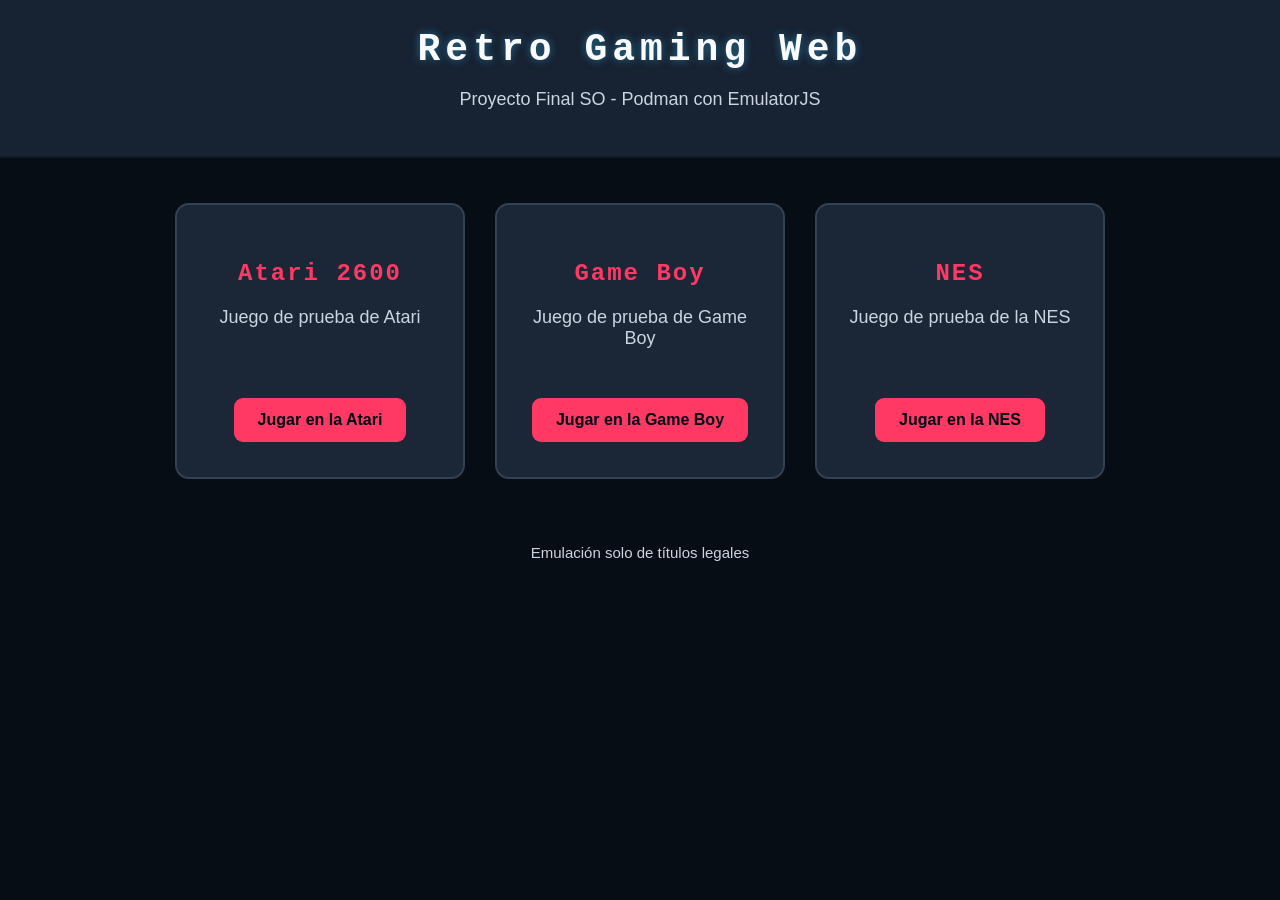
==== www/index.html @ 076cfb2c "Estructura inicial del proyecto" ====
<!DOCTYPE html>
<html lang="es">
<head>
  <meta charset="UTF-8">
  <title>RETRO GAMING WEB</title>
  <link rel="stylesheet" href="css/styles.css">
</head>

<body>
  <header>
    <h1>Retro Gaming Web</h1>
    <p>Proyecto Final SO - Podman con EmulatorJS</p>
  </header>

  <main class="contenedor">

    <section class="tarjeta">
      <h2>Atari 2600</h2>
      <p>Juego de prueba de Atari</p>
      <a class="boton"
         href="play.html?core=atari2600&amp;rom=/roms/atari/juego_atari.bin&amp;name=Juego%20Atari">
         Jugar en la Atari
      </a>
    </section>

    <section class="tarjeta">
      <h2>Game Boy</h2>
      <p>Juego de prueba de Game Boy</p>
      <a class="boton"
         href="play.html?core=gb&amp;rom=/roms/gameboy/juego_gameboy.gbc&amp;name=Juego%20GameBoy">
         Jugar en la Game Boy
      </a>
    </section>

    <section class="tarjeta">
      <h2>NES</h2>
      <p>Juego de prueba de la NES</p>
      <a class="boton"
         href="play.html?core=nes&amp;rom=/roms/nes/juego_nes.nes&amp;name=Juego%20NES">
         Jugar en la NES
      </a>
    </section>

  </main>

  <footer>
    Emulación solo de títulos legales
  </footer>
</body>
---- www/css/styles.css ----
/* ----Tema General de la página RETRO GAMING WEB---- */

:root {
  --color-fondo: #070d14;
  --color-header: #172232;
  --color-tarjeta: #1b2636;
  --color-borde: #334155;
  --color-acento: #ff3864;
  --color-acento-hover: #ff1744;
  --color-texto: #f8fafc;
  --color-texto-suave: #cbd5e1;
  --color-emulador: #2b2b2b;

  --fuente-titulo: "Courier New", monospace;
  --fuente-texto: "Trebuchet MS", Arial, sans-serif;
  --fuente-retro: "Courier New", monospace;
}

/* Estilo de Pagina */

* {
  box-sizing: border-box;
}

body {
  margin: 0;
  padding: 0;
  background: var(--color-fondo);
  color: var(--color-texto);
  font-family: var(--fuente-texto);
  text-align: center;
}

header {
  background: var(--color-header);
  padding: 28px 20px;
  border-bottom: 2px solid #111827;
}

h1 {
  margin: 0;
  font-family: var(--fuente-titulo);
  font-size: 38px;
  letter-spacing: 5px;
  color: var(--color-texto);
  text-shadow: 0 0 8px rgba(56, 189, 248, 0.5);
}

h2 {
  font-family: var(--fuente-retro);
  color: var(--color-acento);
  letter-spacing: 2px;
}

p {
  color: var(--color-texto-suave);
  font-size: 18px;
}

/* Catálogo de Juegos */

.contenedor {
  display: flex;
  justify-content: center;
  gap: 30px;
  flex-wrap: wrap;
  margin: 45px auto;
  max-width: 1200px;
  padding: 0 20px;
}

.tarjeta {
  background: var(--color-tarjeta);
  border: 2px solid var(--color-borde);
  border-radius: 14px;
  width: 290px;
  padding: 35px 25px;
  transition: transform 0.2s, box-shadow 0.2s, border-color 0.2s;
}

.tarjeta:hover {
  transform: translateY(-6px);
  border-color: var(--color-acento);
  box-shadow: 0 0 20px rgba(56, 189, 248, 0.35);
}

.tarjeta p {
  min-height: 55px;
}

/* Estilo de los Botones */

.boton {
  display: inline-block;
  margin-top: 18px;
  background: var(--color-acento);
  color: #020617;
  padding: 13px 24px;
  border-radius: 9px;
  text-decoration: none;
  font-weight: bold;
  font-size: 16px;
  transition: background 0.2s, transform 0.2s;
}

.boton:hover {
  background: var(--color-acento-hover);
  transform: scale(1.05);
}

.link-volver {
  color: var(--color-acento);
  text-decoration: none;
  font-weight: bold;
  font-size: 17px;
}

.link-volver:hover {
  color: var(--color-acento-hover);
}


/* Diseño de página del emulador */

.contenedor-emulador {
  width: 720px;
  height: 520px;
  max-width: 95%;
  margin: 35px auto;
  border: 4px solid var(--color-acento);
  background: var(--color-emulador);
  box-shadow: 0 0 25px rgba(56, 189, 248, 0.35);
}

#game {
  width: 100%;
  height: 100%;
}


/* Pie de página */

footer {
  margin-top: 40px;
  padding: 20px;
  color: var(--color-texto-suave);
  font-size: 15px;
}

/* Diseño Responsive */

@media (max-width: 768px) {
  h1 {
    font-size: 28px;
    letter-spacing: 3px;
  }

  .tarjeta {
    width: 90%;
  }

  .contenedor-emulador {
    height: 420px;
  }
}

#panel-latencia {
   width: 720px;
   max-width: 95%;
   margin: 20px auto;
   padding: 15px;
   background: #111827;
   border: 2px solid var(--color-acento);
   color: var(--color-texto);
   font-family: var(--fuente-retro);
   font-size: 16px;
   box-shadow: 0 0 12px rgba(56, 189, 248, 0.25);
}
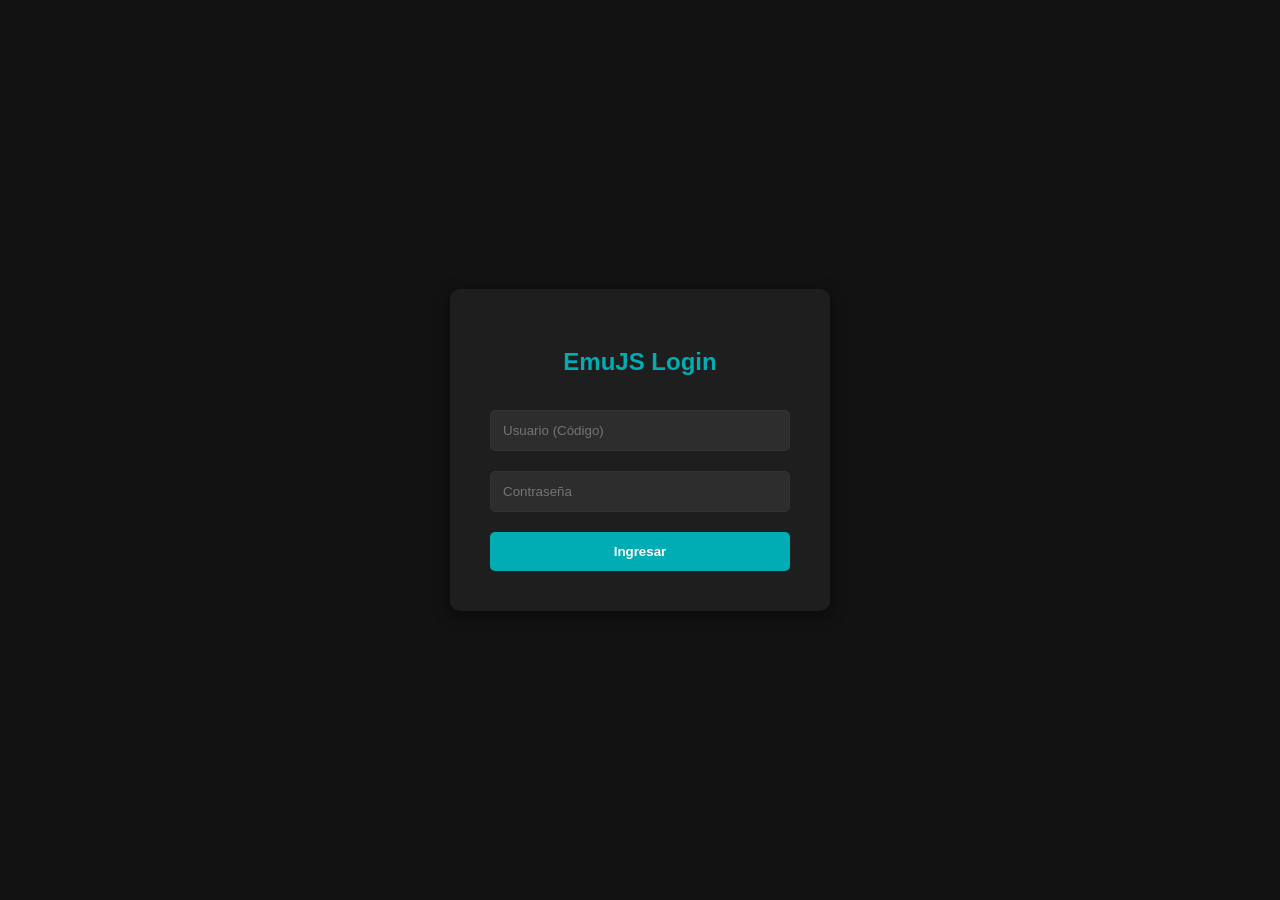
==== commit f785482f: "Se agrega pantalla de login estatica para el emulador" ====
--- a/www/index.html
+++ b/www/index.html
@@ -1,49 +1,77 @@
 <!DOCTYPE html>
 <html lang="es">
 <head>
-  <meta charset="UTF-8">
-  <title>RETRO GAMING WEB</title>
-  <link rel="stylesheet" href="css/styles.css">
+    <meta charset="UTF-8">
+    <meta name="viewport" content="width=device-width, initial-scale=1.0">
+    <title>Login - Retro Gaming Emulator</title>
+    <style>
+        body {
+            background-color: #121212;
+            color: #ffffff;
+            font-family: 'Segoe UI', Tahoma, Geneva, Verdana, sans-serif;
+            display: flex;
+            justify-content: center;
+            align-items: center;
+            height: 100vh;
+            margin: 0;
+        }
+        .login-box {
+            background: #1e1e1e;
+            padding: 40px;
+            border-radius: 10px;
+            box-shadow: 0 4px 15px rgba(0,0,0,0.5);
+            text-align: center;
+            width: 300px;
+        }
+        h2 { margin-bottom: 24px; color: #00adb5; }
+        input {
+            width: 100%;
+            padding: 12px;
+            margin: 10px 0;
+            border: 1px solid #333;
+            border-radius: 5px;
+            background: #2d2d2d;
+            color: white;
+            box-sizing: border-box;
+        }
+        button {
+            width: 100%;
+            padding: 12px;
+            background: #00adb5;
+            border: none;
+            color: white;
+            font-weight: bold;
+            border-radius: 5px;
+            cursor: pointer;
+            margin-top: 10px;
+        }
+        button:hover { background: #007a80; }
+        .error { color: #ff4444; font-size: 14px; margin-top: 10px; display: none; }
+    </style>
 </head>
+<body>
 
-<body>
-  <header>
-    <h1>Retro Gaming Web</h1>
-    <p>Proyecto Final SO - Podman con EmulatorJS</p>
-  </header>
+<div class="login-box">
+    <h2>EmuJS Login</h2>
+    <input type="text" id="username" placeholder="Usuario (Código)">
+    <input type="password" id="password" placeholder="Contraseña">
+    <button onclick="validarLogin()">Ingresar</button>
+    <div id="error-msg" class="error">Usuario o contraseña incorrectos</div>
+</div>
 
-  <main class="contenedor">
+<script>
+    function validarLogin() {
+        const user = document.getElementById('username').value;
+        const pass = document.getElementById('password').value;
 
-    <section class="tarjeta">
-      <h2>Atari 2600</h2>
-      <p>Juego de prueba de Atari</p>
-      <a class="boton"
-         href="play.html?core=atari2600&amp;rom=/roms/atari/juego_atari.bin&amp;name=Juego%20Atari">
-         Jugar en la Atari
-      </a>
-    </section>
+        // Aquí definen sus credenciales de acceso para la exposición
+        if (user === "25200666" && pass === "retro2026") {
+            window.location.href = "play.html";
+        } else {
+            document.getElementById('error-msg').style.display = 'block';
+        }
+    }
+</script>
 
-    <section class="tarjeta">
-      <h2>Game Boy</h2>
-      <p>Juego de prueba de Game Boy</p>
-      <a class="boton"
-         href="play.html?core=gb&amp;rom=/roms/gameboy/juego_gameboy.gbc&amp;name=Juego%20GameBoy">
-         Jugar en la Game Boy
-      </a>
-    </section>
-
-    <section class="tarjeta">
-      <h2>NES</h2>
-      <p>Juego de prueba de la NES</p>
-      <a class="boton"
-         href="play.html?core=nes&amp;rom=/roms/nes/juego_nes.nes&amp;name=Juego%20NES">
-         Jugar en la NES
-      </a>
-    </section>
-
-  </main>
-
-  <footer>
-    Emulación solo de títulos legales
-  </footer>
 </body>
+</html>
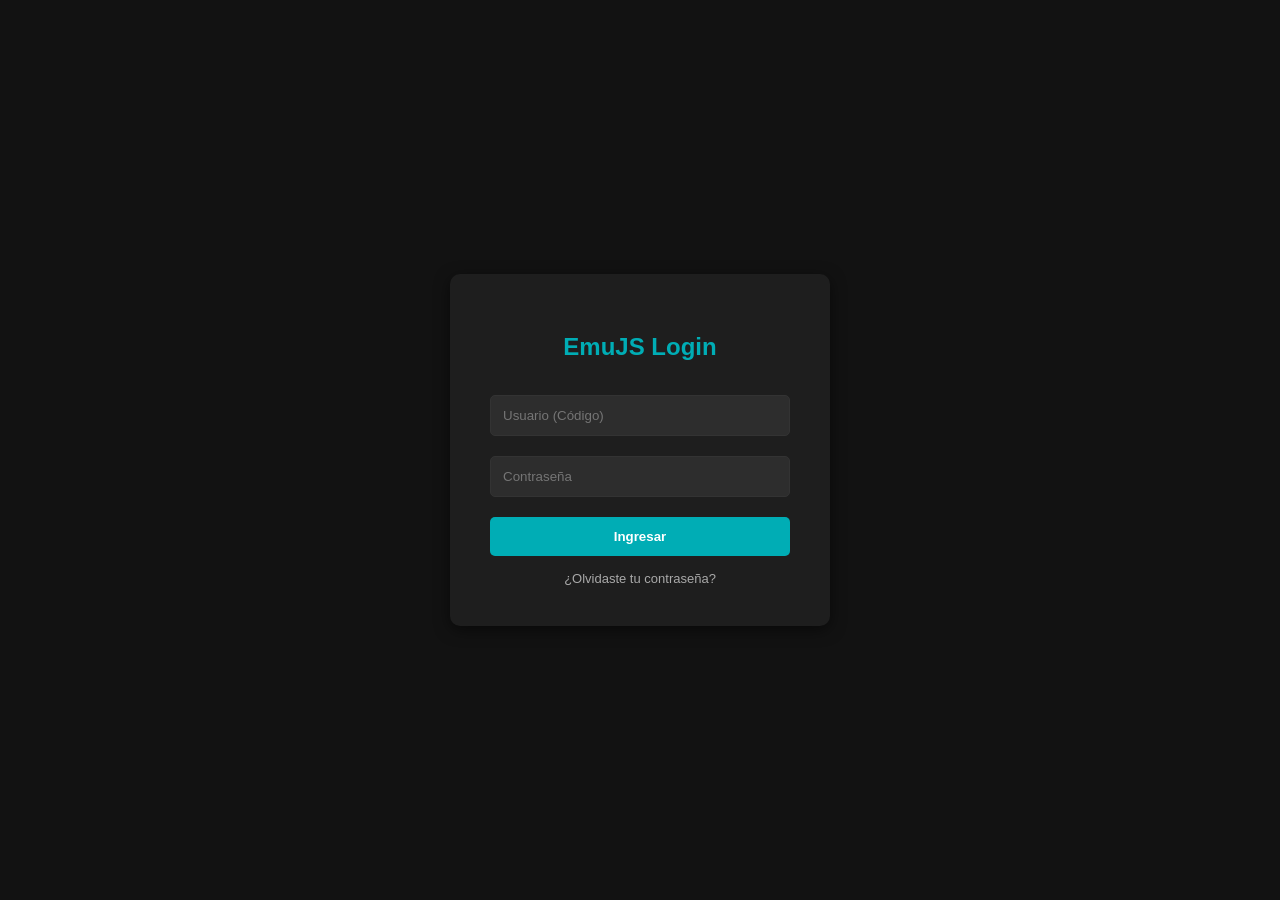
==== commit cde9f558: "Se agrega opcion de recuperar contrasena y correccion de ruta de juego" ====
--- a/www/index.html
+++ b/www/index.html
@@ -46,6 +46,15 @@
             margin-top: 10px;
         }
         button:hover { background: #007a80; }
+        .forgot-pass {
+            display: block;
+            margin-top: 15px;
+            color: #a9a9a9;
+            font-size: 13px;
+            text-decoration: none;
+            cursor: pointer;
+        }
+        .forgot-pass:hover { color: #00adb5; text-decoration: underline; }
         .error { color: #ff4444; font-size: 14px; margin-top: 10px; display: none; }
     </style>
 </head>
@@ -56,6 +65,7 @@
     <input type="text" id="username" placeholder="Usuario (Código)">
     <input type="password" id="password" placeholder="Contraseña">
     <button onclick="validarLogin()">Ingresar</button>
+    <a class="forgot-pass" onclick="recuperarContrasena()">¿Olvidaste tu contraseña?</a>
     <div id="error-msg" class="error">Usuario o contraseña incorrectos</div>
 </div>
 
@@ -64,12 +74,16 @@
         const user = document.getElementById('username').value;
         const pass = document.getElementById('password').value;
 
-        // Aquí definen sus credenciales de acceso para la exposición
+        // Credenciales oficiales para la sustentación
         if (user === "25200666" && pass === "retro2026") {
-            window.location.href = "play.html";
+            window.location.href = "play.html?game=nes";
         } else {
             document.getElementById('error-msg').style.display = 'block';
         }
+    }
+
+    function recuperarContrasena() {
+        alert("Para restablecer tu acceso, contacta al administrador del sistema o revisa la documentación del proyecto.");
     }
 </script>
 
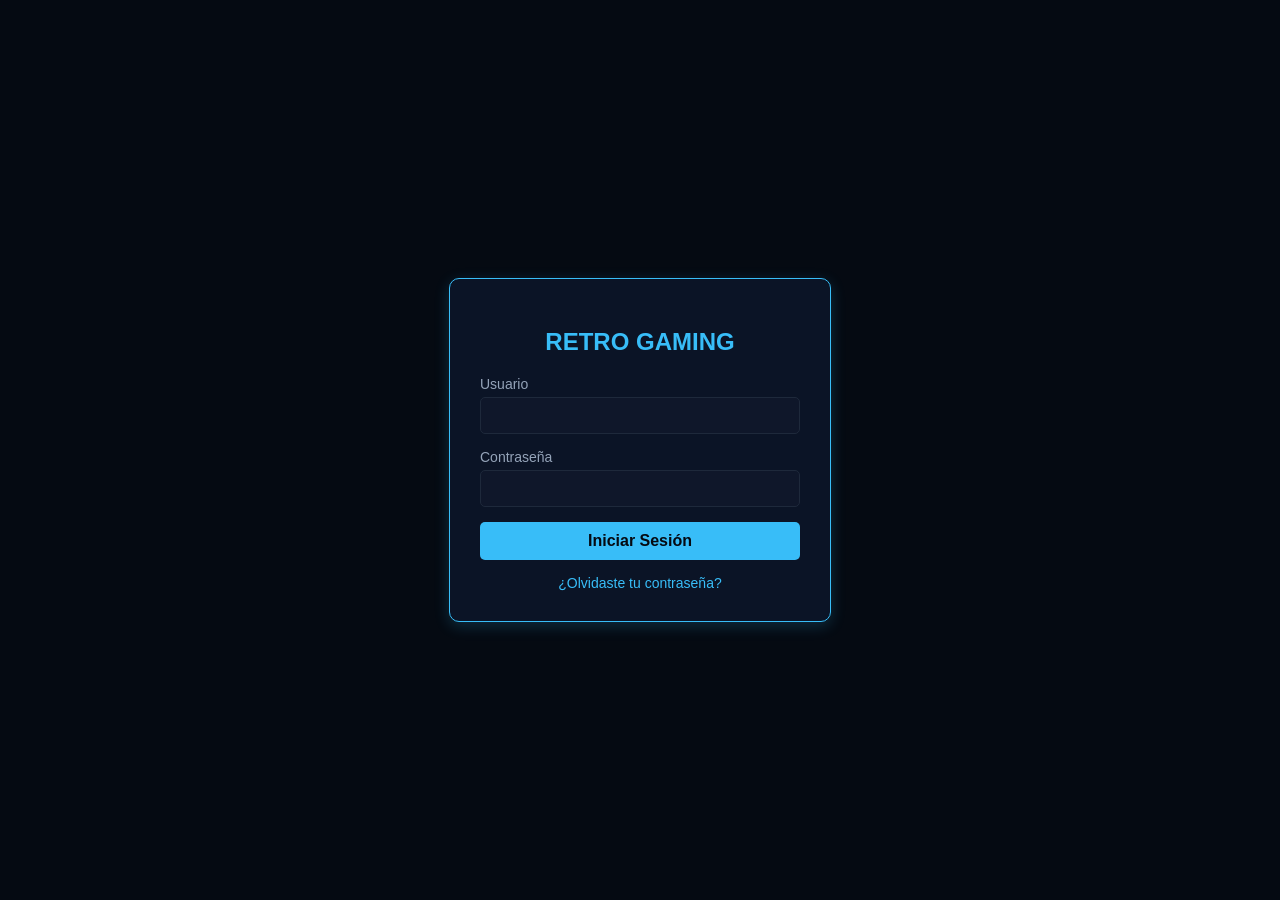
==== commit a62f1d24: "index.html" ====
--- a/www/index.html
+++ b/www/index.html
@@ -1,91 +1,171 @@
 <!DOCTYPE html>
 <html lang="es">
 <head>
-    <meta charset="UTF-8">
-    <meta name="viewport" content="width=device-width, initial-scale=1.0">
-    <title>Login - Retro Gaming Emulator</title>
-    <style>
-        body {
-            background-color: #121212;
-            color: #ffffff;
-            font-family: 'Segoe UI', Tahoma, Geneva, Verdana, sans-serif;
-            display: flex;
-            justify-content: center;
-            align-items: center;
-            height: 100vh;
-            margin: 0;
-        }
-        .login-box {
-            background: #1e1e1e;
-            padding: 40px;
-            border-radius: 10px;
-            box-shadow: 0 4px 15px rgba(0,0,0,0.5);
-            text-align: center;
-            width: 300px;
-        }
-        h2 { margin-bottom: 24px; color: #00adb5; }
-        input {
-            width: 100%;
-            padding: 12px;
-            margin: 10px 0;
-            border: 1px solid #333;
-            border-radius: 5px;
-            background: #2d2d2d;
-            color: white;
-            box-sizing: border-box;
-        }
-        button {
-            width: 100%;
-            padding: 12px;
-            background: #00adb5;
-            border: none;
-            color: white;
-            font-weight: bold;
-            border-radius: 5px;
-            cursor: pointer;
-            margin-top: 10px;
-        }
-        button:hover { background: #007a80; }
-        .forgot-pass {
-            display: block;
-            margin-top: 15px;
-            color: #a9a9a9;
-            font-size: 13px;
-            text-decoration: none;
-            cursor: pointer;
-        }
-        .forgot-pass:hover { color: #00adb5; text-decoration: underline; }
-        .error { color: #ff4444; font-size: 14px; margin-top: 10px; display: none; }
-    </style>
+  <meta charset="UTF-8">
+  <meta name="viewport" content="width=device-width, initial-scale=1.0">
+  <title>Login - Retro Gaming</title>
+
+  <style>
+    body {
+      font-family: 'Segoe UI', Tahoma, Geneva, Verdana, sans-serif;
+      background-color: #050a12;
+      color: #ffffff;
+      display: flex;
+      justify-content: center;
+      align-items: center;
+      height: 100vh;
+      margin: 0;
+    }
+
+    .login-container {
+      background-color: #0b1426;
+      padding: 30px;
+      border-radius: 10px;
+      box-shadow: 0 4px 15px rgba(56, 189, 248, 0.2);
+      border: 1px solid #38bdf8;
+      width: 320px;
+      text-align: center;
+    }
+
+    h2 {
+      color: #38bdf8;
+      margin-bottom: 20px;
+    }
+
+    .input-group {
+      margin-bottom: 15px;
+      text-align: left;
+    }
+
+    label {
+      display: block;
+      margin-bottom: 5px;
+      font-size: 14px;
+      color: #94a3b8;
+    }
+
+    input {
+      width: 100%;
+      padding: 10px;
+      border-radius: 5px;
+      border: 1px solid #1e293b;
+      background-color: #0f172a;
+      color: #fff;
+      box-sizing: border-box;
+    }
+
+    input:focus {
+      outline: none;
+      border-color: #38bdf8;
+    }
+
+    button {
+      width: 100%;
+      padding: 10px;
+      border: none;
+      border-radius: 5px;
+      background-color: #38bdf8;
+      color: #050a12;
+      font-weight: bold;
+      font-size: 16px;
+      cursor: pointer;
+      transition: background 0.3s;
+    }
+
+    button:hover {
+      background-color: #0ea5e9;
+    }
+
+    .error-message {
+      color: #ef4444;
+      font-size: 14px;
+      margin-top: 15px;
+      display: none;
+    }
+
+    .forgot-link {
+      margin-top: 15px;
+      font-size: 14px;
+    }
+
+    .forgot-link a {
+      color: #38bdf8;
+      text-decoration: none;
+      cursor: pointer;
+    }
+
+    .forgot-link a:hover {
+      text-decoration: underline;
+    }
+
+    .admin-message {
+      margin-top: 15px;
+      padding: 12px;
+      border-radius: 6px;
+      background-color: #111827;
+      border: 1px solid #38bdf8;
+      color: #cbd5e1;
+      font-size: 14px;
+      display: none;
+      text-align: left;
+    }
+  </style>
 </head>
+
 <body>
 
-<div class="login-box">
-    <h2>EmuJS Login</h2>
-    <input type="text" id="username" placeholder="Usuario (Código)">
-    <input type="password" id="password" placeholder="Contraseña">
-    <button onclick="validarLogin()">Ingresar</button>
-    <a class="forgot-pass" onclick="recuperarContrasena()">¿Olvidaste tu contraseña?</a>
-    <div id="error-msg" class="error">Usuario o contraseña incorrectos</div>
-</div>
+  <div class="login-container">
+    <h2>RETRO GAMING</h2>
 
-<script>
-    function validarLogin() {
-        const user = document.getElementById('username').value;
-        const pass = document.getElementById('password').value;
+    <form id="loginForm" onsubmit="validarLogin(event)">
+      <div class="input-group">
+        <label for="username">Usuario</label>
+        <input type="text" id="username" required autocomplete="off">
+      </div>
 
-        // Credenciales oficiales para la sustentación
-        if (user === "25200666" && pass === "retro2026") {
-            window.location.href = "play.html?game=nes";
-        } else {
-            document.getElementById('error-msg').style.display = 'block';
-        }
+      <div class="input-group">
+        <label for="password">Contraseña</label>
+        <input type="password" id="password" required>
+      </div>
+
+      <button type="submit">Iniciar Sesión</button>
+
+      <div id="errorMsg" class="error-message">
+        Usuario o contraseña incorrectos
+      </div>
+    </form>
+
+    <div class="forgot-link">
+      <a onclick="mostrarMensajeAdmin()">¿Olvidaste tu contraseña?</a>
+    </div>
+
+    <div id="adminMsg" class="admin-message">
+      Para cambiar la contraseña, comunícate con el administrador del proyecto.
+    </div>
+  </div>
+
+  <script>
+    function validarLogin(event) {
+      event.preventDefault();
+
+      const user = document.getElementById("username").value.trim();
+      const pass = document.getElementById("password").value.trim();
+      const errorMsg = document.getElementById("errorMsg");
+
+      if (user === "usuario" && pass === "retro2026") {
+        sessionStorage.setItem("retroLogin", "true");
+        errorMsg.style.display = "none";
+        window.location.href = "menu.html";
+      } else {
+        errorMsg.style.display = "block";
+      }
     }
 
-    function recuperarContrasena() {
-        alert("Para restablecer tu acceso, contacta al administrador del sistema o revisa la documentación del proyecto.");
+    function mostrarMensajeAdmin() {
+      const adminMsg = document.getElementById("adminMsg");
+      adminMsg.style.display = "block";
     }
-</script>
+  </script>
 
 </body>
 </html>
